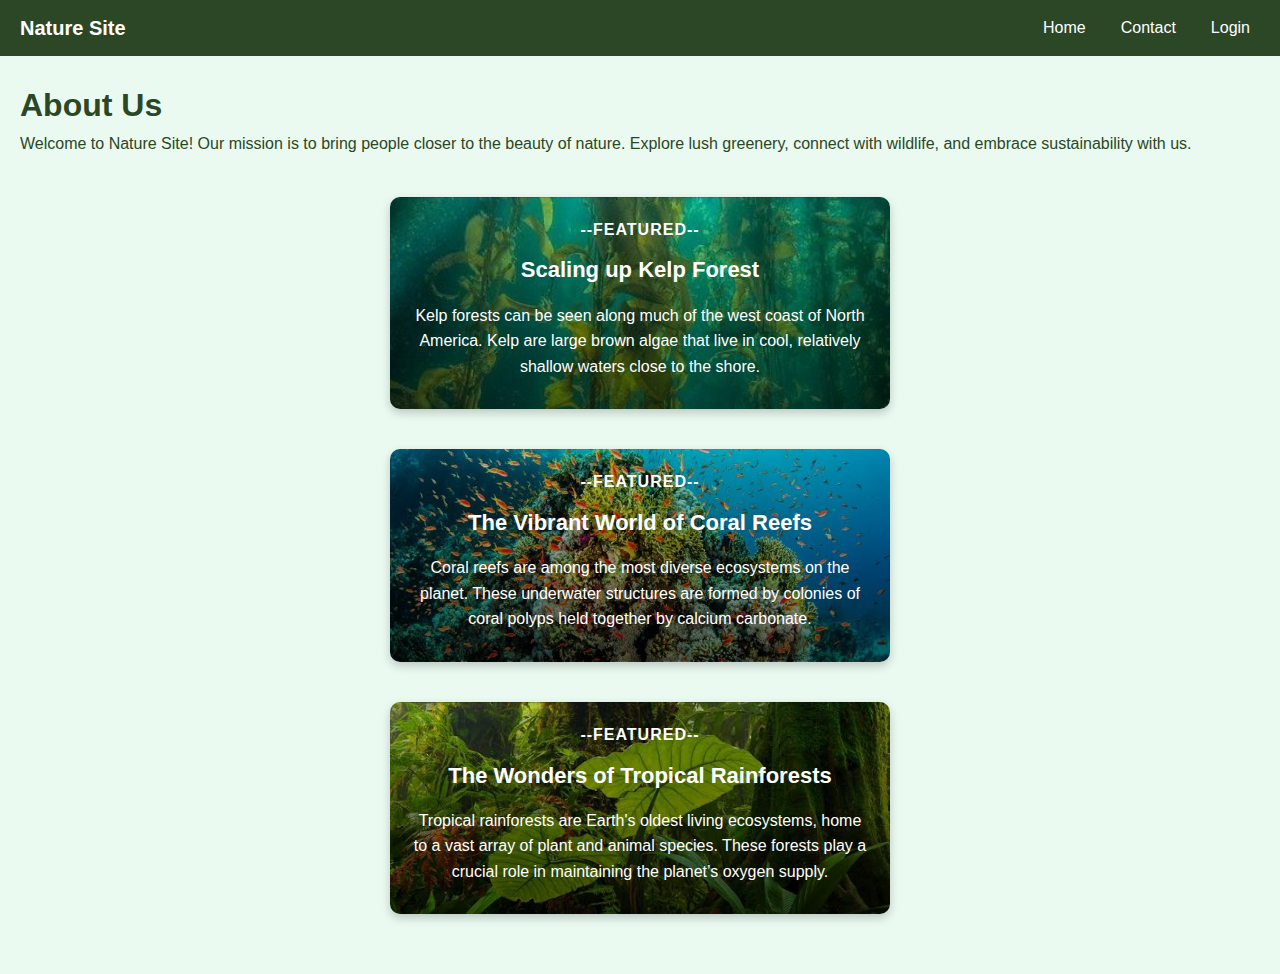
==== index.html @ 0ba4effb "uploaded the files" ====
<!DOCTYPE html>
<html lang="en">
<head>
    <meta charset="UTF-8">
    <meta name="viewport" content="width=device-width, initial-scale=1.0">
    <title>Nature Site</title>
    <link rel="stylesheet" href="styles.css">
</head>
<body>
    <div class="navbar">
        <div class="logo">Nature Site</div>
        <div class="nav-links">
            <a href="index.html">Home</a>
            <a href="#contact">Contact</a>
            <button onclick="openModal()">Login</button>
        </div>
    </div>
    <div class="content" id="content">
        <section id="about">
            <h1>About Us</h1>
            <p>
                Welcome to Nature Site! Our mission is to bring people closer to the beauty of nature. 
                Explore lush greenery, connect with wildlife, and embrace sustainability with us.
            </p>
        </section>
        <section id="articles">
    <div class="article-card">
        <h3>--FEATURED--</h3>
        <h2>Scaling up Kelp Forest</h2>
        <p class="preview">
            Kelp forests can be seen along much of the west coast of North America. Kelp are large brown algae that live in cool, relatively shallow waters close to the shore.
        </p>
        <p class="hidden-content">
            They grow in dense groupings much like a forest on land. These underwater towers of kelp provide food and shelter for thousands of fish, invertebrates, and marine mammal species.
            <br><br>
            Kelp forests harbor a greater variety and higher diversity of plants and animals than almost any other ocean community. Many organisms use the thick blades as a safe shelter for their young from predators or even rough storms.
            <br><br>
            Among the many mammals and birds that use kelp forests for protection or feeding are seals, sea lions, whales, sea otters, gulls, terns, snowy egrets, great blue herons, cormorants, and shore birds.
        </p>
    </div>

    <div class="article-card">
        <h3>--FEATURED--</h3>
        <h2>The Vibrant World of Coral Reefs</h2>
        <p class="preview">
            Coral reefs are among the most diverse ecosystems on the planet. These underwater structures are formed by colonies of coral polyps held together by calcium carbonate.
        </p>
        <p class="hidden-content">
            Often referred to as the "rainforests of the sea," coral reefs are home to thousands of marine species, including colorful fish, crustaceans, and mollusks. They protect coastlines from erosion and provide resources for millions of people.
            <br><br>
            Coral reefs are also vital for global biodiversity, supporting an intricate web of life. However, threats like coral bleaching, overfishing, and pollution endanger these ecosystems, making conservation efforts critical.
        </p>
    </div>

    <div class="article-card">
        <h3>--FEATURED--</h3>
        <h2>The Wonders of Tropical Rainforests</h2>
        <p class="preview">
            Tropical rainforests are Earth's oldest living ecosystems, home to a vast array of plant and animal species. These forests play a crucial role in maintaining the planet’s oxygen supply.
        </p>
        <p class="hidden-content">
            Found near the equator, tropical rainforests receive ample sunlight and rainfall, creating a lush environment teeming with biodiversity. They are home to exotic wildlife such as jaguars, toucans, sloths, and an incredible diversity of insects.
            <br><br>
            These forests also provide critical ecosystem services, including carbon sequestration and water regulation, while supporting millions of indigenous people who rely on them for their livelihoods.
            <br><br>
            Despite their importance, tropical rainforests face threats from deforestation, agriculture, and climate change, making conservation efforts essential for their survival.
        </p>
    </div>
</section>
    </div>

    <div id="loginModal" class="modal">
    <div class="modal-content">
        <div class="form-container">
            <div class="form-content" id="loginForm">
                <h2>Login</h2>
                <form>
                    <label for="username">Username:</label>
                    <input type="text" id="username" name="username" placeholder="Enter your username" required>
                    <label for="password">Password:</label>
                    <input type="password" id="password" name="password" placeholder="Enter your password" required>
                    <button type="submit">Login</button>
                </form>
                <p>Don't have an account? <button type="button" class="switch" onclick="flipToSignup()">Sign Up</button></p>
                <button type="button" onclick="closeModal()">Cancel</button>
            </div>
            <div class="form-content hidden" id="signupForm">
                <h2>Sign Up</h2>
                <form>
                    <label for="newUsername">Username:</label>
                    <input type="text" id="newUsername" name="newUsername" placeholder="Choose a username" required>
                    <label for="newEmail">Email:</label>
                    <input type="email" id="newEmail" name="newEmail" placeholder="Enter your email" required>
                    <label for="newPassword">Password:</label>
                    <input type="password" id="newPassword" name="newPassword" placeholder="Choose a password" required>
                    <button type="submit">Register</button>
                </form>
                <p>Already have an account? <button type="button" class="switch" onclick="flipToLogin()">Login</button></p>
                <button type="button" onclick="closeModal()">Cancel</button>
            </div>
        </div>
    </div>
</div>
    <script src="script.js"></script>
</body>
</html>
---- styles.css ----
* {
    margin: 0;
    padding: 0;
    box-sizing: border-box;
    font-family: Arial, sans-serif;
}

body {
    background-color: #eafaf1;
    color: #2b4726;
    line-height: 1.6;
    padding-top: 60px;
}

.navbar {
    display: flex;
    justify-content: space-between;
    align-items: center;
    background-color: #2b4726;
    color: #fff;
    padding: 10px 20px;
    position: fixed;
    top: 0;
    width: 100%;
    z-index: 1000;
    transition: transform 0.3s ease-in-out;
}

.navbar .logo {
    font-size: 20px;
    font-weight: bold;
}

.navbar .nav-links {
    display: flex;
    gap: 15px;
}

.navbar .nav-links a,
.navbar .nav-links button {
    color: #fff;
    text-decoration: none;
    font-size: 16px;
    padding: 5px 10px;
    background: none;
    border: none;
    cursor: pointer;
}

.navbar .nav-links button:hover,
.navbar .nav-links a:hover {
    background-color: #3d6240;
    border-radius: 5px;
}

.content {
    padding: 20px;
    transition: filter 0.3s;
}

.content.blur {
    filter: blur(5px);
}

#articles {
    display: flex;
    flex-direction: column;
    align-items: center;
    padding: 20px;
}

.article-card {
    position: relative;
    background: linear-gradient(to top, rgba(0, 0, 0, 0.6), rgba(0, 0, 0, 0.2)), url('images/kelp-forest(1).jpeg');
    background-size: cover;
    background-position: center;
    color: white;
    text-align: center;
    padding: 20px;
    border-radius: 10px;
    max-width: 500px;
    margin: 20px auto;
    box-shadow: 0px 4px 10px rgba(0, 0, 0, 0.2);
    overflow: hidden;
    cursor: pointer;
    transition: max-height 0.3s ease;
}

.article-card:nth-of-type(2) {
    background: linear-gradient(to top, rgba(0, 0, 0, 0.6), rgba(0, 0, 0, 0.2)), url('images/coral-reef.jpeg');
    background-size: cover;
    background-position: center;
}

.article-card:nth-of-type(3) {
    background: linear-gradient(to top, rgba(0, 0, 0, 0.6), rgba(0, 0, 0, 0.2)), url('images/tropical-rainforest.jpeg');
    background-size: cover;
    background-position: center;
}

.article-card h3 {
    font-size: 16px;
    margin-bottom: 10px;
    text-transform: uppercase;
    letter-spacing: 1px;
}

.article-card h2 {
    font-size: 22px;
    margin-bottom: 15px;
    font-weight: bold;
}

.article-card p.hidden-content {
    display: none;
    margin-top: 10px;
}

.article-card:hover .hidden-content,
.article-card:focus-within .hidden-content {
    display: block;
}

.article-card p.preview {
    margin-bottom: 10px;
}

.modal {
    display: none;
    position: fixed;
    top: 0;
    left: 0;
    width: 100%;
    height: 100%;
    background-color: rgba(0, 0, 0, 0.5);
    justify-content: center;
    align-items: center;
    z-index: 2000;
}

.modal-content {
    width: 400px;
    height: 500px;
    background: white;
    border-radius: 8px;
    position: relative;
    overflow: hidden;
    perspective: 1000px;
}

form {
    display: flex;
    flex-direction: column;
    gap: 15px;
    margin: 15px 0;
}

form label {
    text-align: left;
    font-size: 14px;
    font-weight: bold;
}

form input {
    padding: 10px;
    border: 1px solid #ccc;
    border-radius: 5px;
    font-size: 14px;
    width: 100%;
}

form button {
    padding: 10px 15px;
    border: none;
    border-radius: 5px;
    background-color: #2b4726;
    color: white;
    font-size: 16px;
    cursor: pointer;
    transition: background-color 0.3s ease;
}

form button:hover {
    background-color: #3d6240;
}

.form-container {
    position: absolute;
    width: 100%;
    height: 100%;
    transform-style: preserve-3d;
    transition: transform 0.6s ease-in-out;
}

.form-container.flipped {
    transform: rotateY(180deg);
}

.form-content {
    position: absolute;
    width: 100%;
    height: 100%;
    backface-visibility: hidden;
    display: flex;
    flex-direction: column;
    align-items: center;
    justify-content: center;
    padding: 20px;
    box-sizing: border-box;
}

.switch {
    color: #2b4726;
    background: none;
    border: none;
    cursor: pointer;
    text-decoration: underline;
    font-size: 14px;
}

.switch:hover {
    color: #3d6240;
}

#loginForm {
    background: #f8f9fa;
}

#signupForm {
    background: #e9ecef;
    transform: rotateY(180deg);
}

.hidden {
    visibility: hidden;
    opacity: 0;
    transition: opacity 0.3s ease;
}
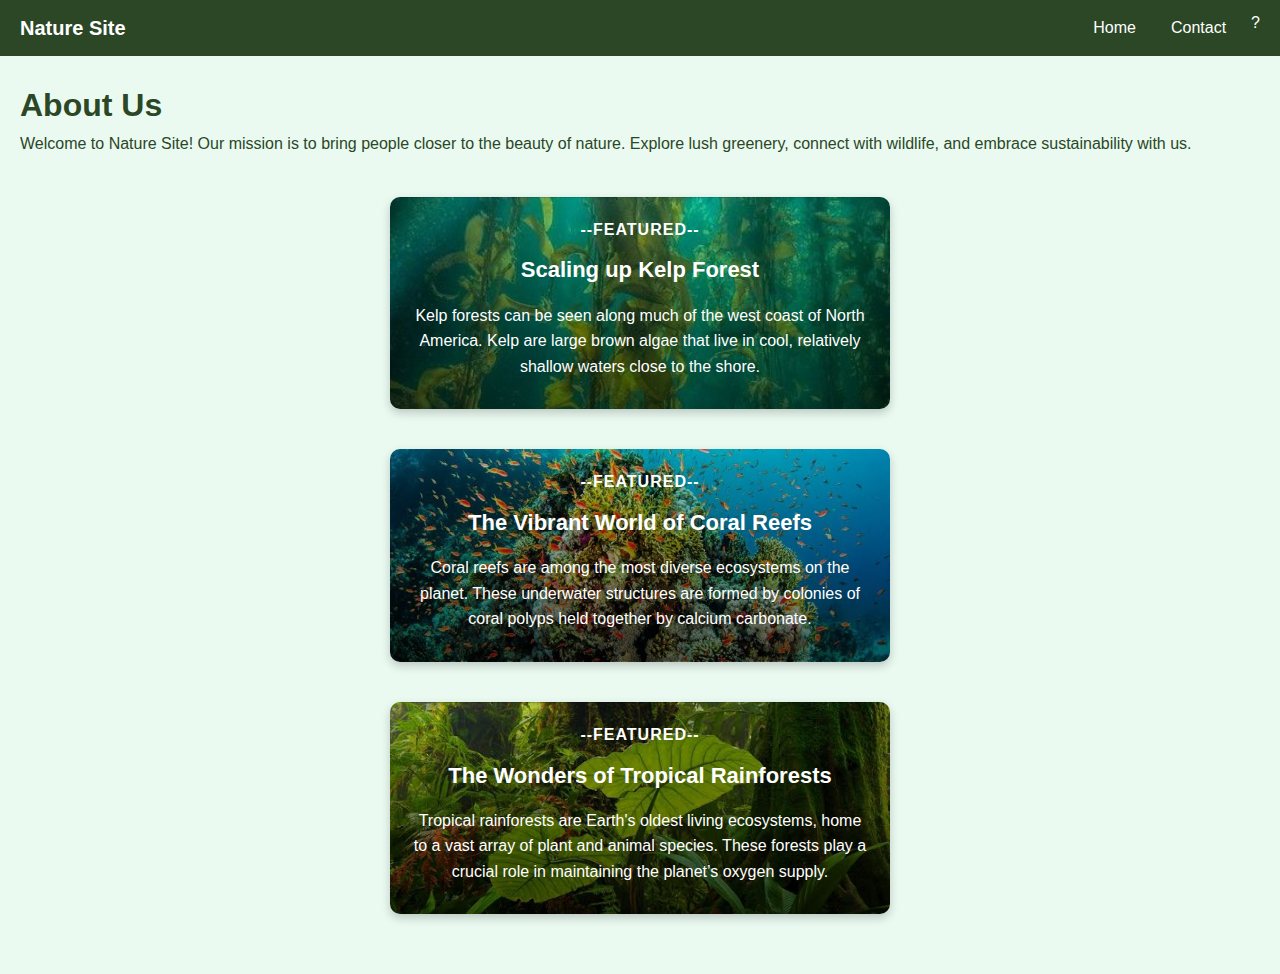
==== commit 688aa277: "Update index.html" ====
--- a/index.html
+++ b/index.html
@@ -8,13 +8,13 @@
 </head>
 <body>
     <div class="navbar">
-        <div class="logo">Nature Site</div>
-        <div class="nav-links">
-            <a href="index.html">Home</a>
-            <a href="#contact">Contact</a>
-            <button onclick="openModal()">Login</button>
-        </div>
+    <div class="logo">Nature Site</div>
+    <div class="nav-links">
+        <a href="index.html">Home</a>
+        <a href="#contact">Contact</a>
+        <div id="profile" class="profile-circle" onclick="handleProfileClick()">?</div>
     </div>
+</div>
     <div class="content" id="content">
         <section id="about">
             <h1>About Us</h1>
